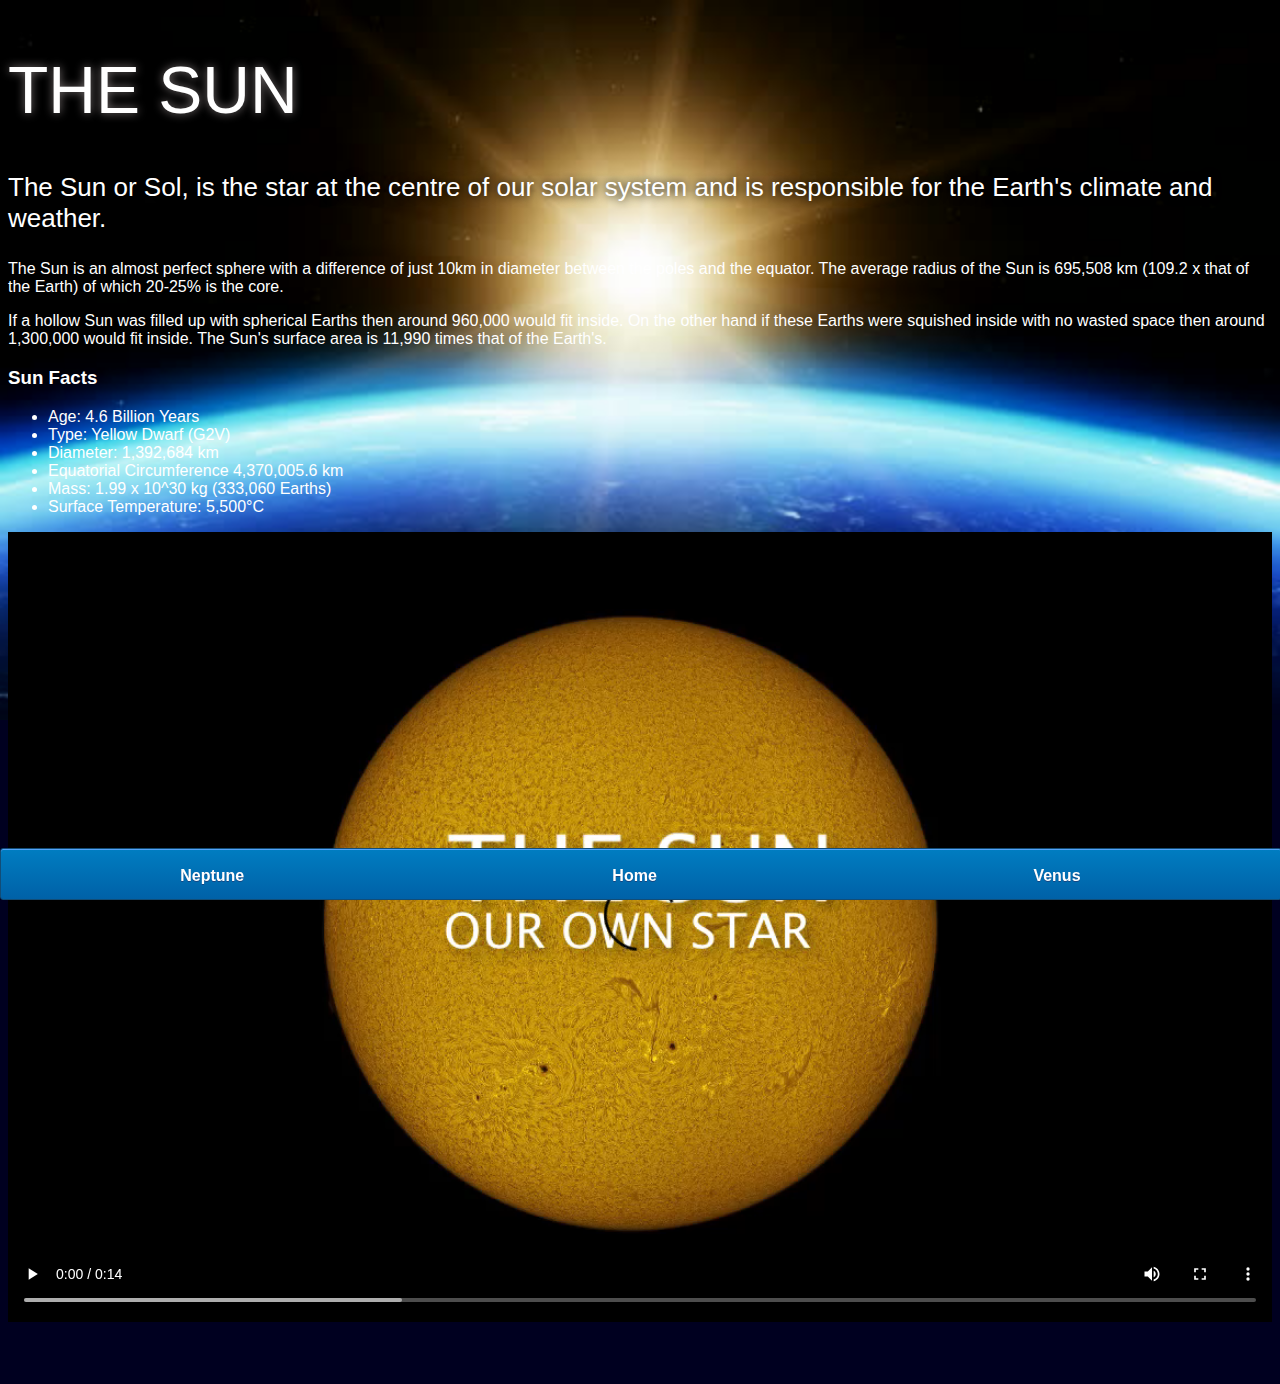
==== sun.html @ af83f0f1 "Module 5 Assessment 1 submission" ====
<!DOCTYPE html>
<html>
    <head>
        <title>Solar System</title>
        <link rel="stylesheet" href="style-pages.css"/>
    </head>
    <body>
        <div id="main">
            <div id="content">
                <h1>The Sun</h1>
                <p class="intro">
                    The Sun or Sol, is the star at the centre of our solar system and is responsible for the Earth's climate and weather. 
                </p>             

                <p>
                    The Sun is an almost perfect sphere with a difference of just 10km in diameter between the poles and the equator. The average radius of the Sun is 695,508 km (109.2 x that of the Earth) of which 20-25% is the core.
                </p>
                <p>
                    If a hollow Sun was filled up with spherical Earths then around 960,000 would fit inside. On the other hand if these Earths were squished inside with no wasted space then around 1,300,000 would fit inside. The Sun's surface area is 11,990 times that of the Earth's.
                </p>

                <h3>Sun Facts</h3>
                <ul>
                    <li>Age:	4.6 Billion Years</li>
                    <li>Type:	Yellow Dwarf (G2V)</li>
                    <li>Diameter:	1,392,684 km</li>
                    <li>Equatorial Circumference	4,370,005.6 km</li>
                    <li>Mass:	1.99 x 10^30 kg (333,060 Earths)</li>
                    <li>Surface Temperature:	5,500°C</li>
                </ul>

                <video id="video" controls>
                    <source src="videos/sun-video.mp4" type="video/mp4">
                </video>

                </div>
                <div id="tabs-bottom">
                    <a href="neptune.html">Neptune</a>
                    <a href="index.html">Home</a>
                    <a href="venus.html">Venus</a>
            </div>
            
        </div>
    </body>
</html>
---- style-pages.css ----
body{
    margin: 0;
    padding: 0;
    width: 100%;
    background-color: #000020;
    font-family: sans-serif;
    background-image: url('images/earth-sunrise.jpg');
    background-repeat: no-repeat;
    background-size: 100%;
    color: #ffffff;

}

h1{
    font-weight: 100;
    font-size: 66px;
    text-shadow: 0 0 10px #7c7575;
    text-transform: uppercase;
}

p.intro{
    font-size: 26px;
    font-weight: 200;
    text-shadow: 0 0 10px #000000;
}

#content{
    margin-bottom: 50px;
    padding: 8px;
}

#video{
    width: 100%;
}


/*==================== BOTTOM TABS ====================*/

#tabs-bottom{
    position: fixed;
    bottom: 0;
    left: 0;
    z-index: 500;
    display: inline-block;
    width: 100%;
    height: 50px;

    box-shadow: inset 0px 1px 0px 0px #54a3f7;
    background: linear-gradient(#007dc1, #0061a7);
    border-radius: 3px;
    border: 1px solid #124d77;

}

#tabs-bottom a{
    float: left;
    display: block;
    width: 33%;
    height: 35px;
    font-weight: 700;
    color: white;
    text-align: center;
    text-decoration: none;
    text-shadow: 0px 1px 0px #154682;
    padding-top: 18px;
}
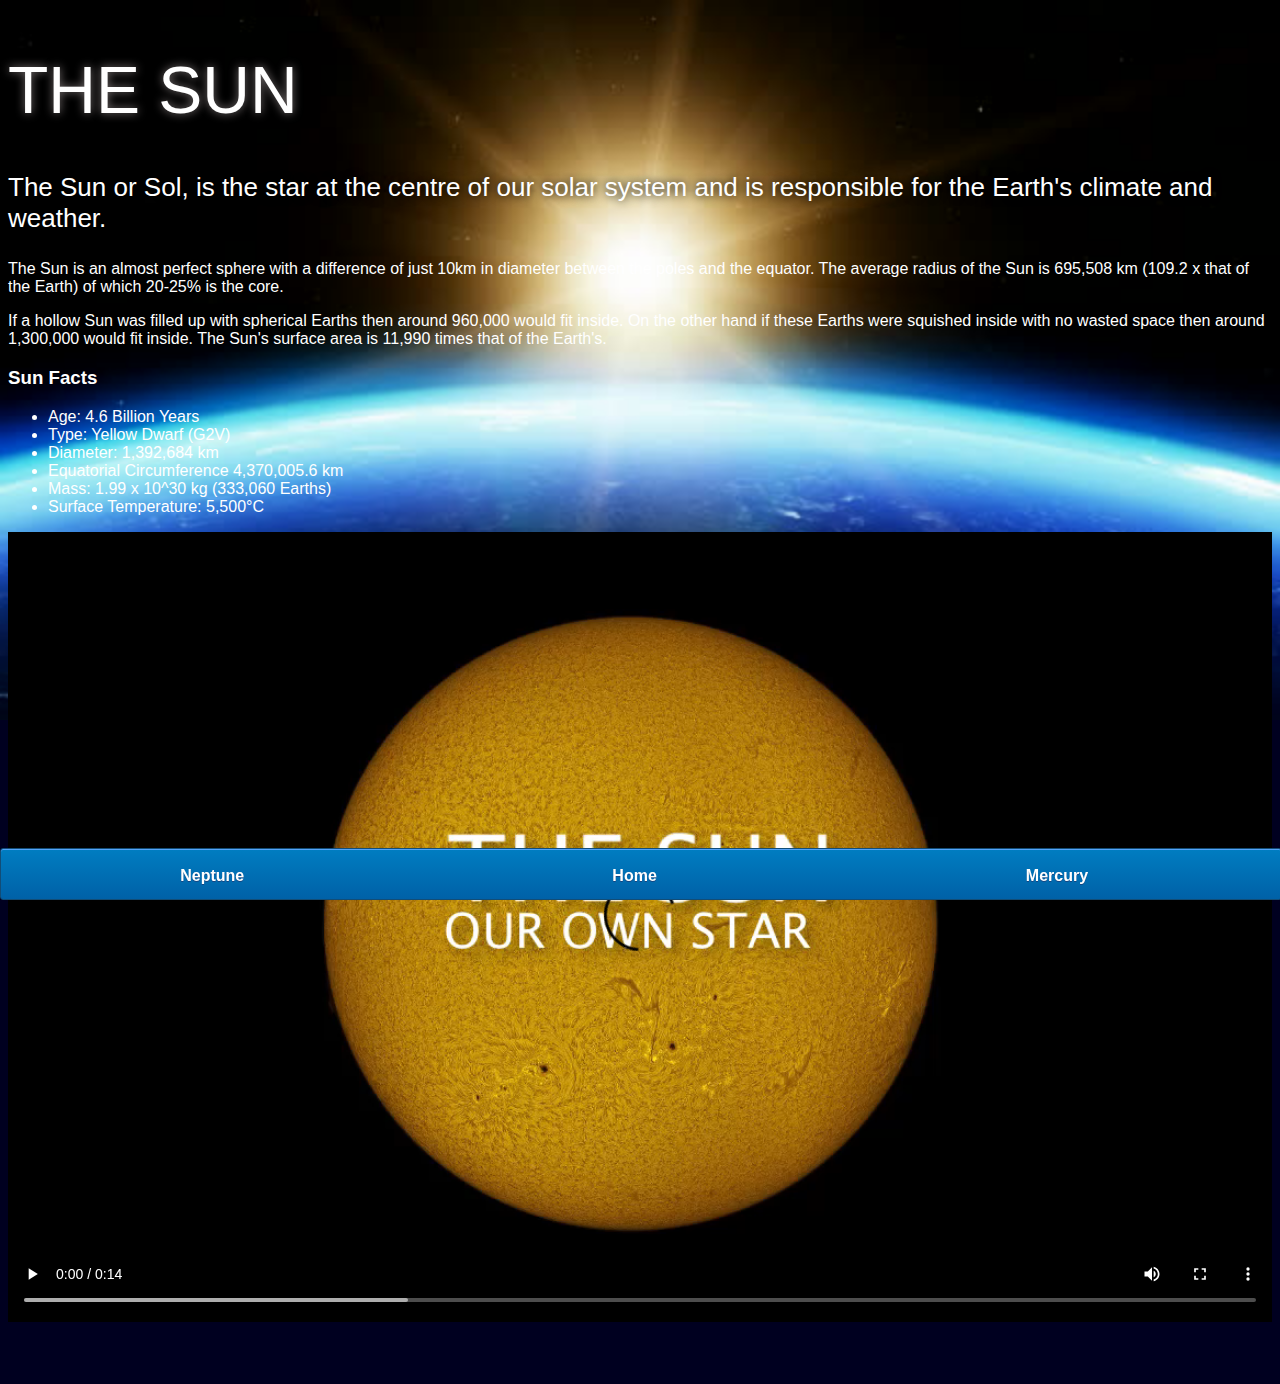
==== commit 2f459caf: "Updated sun.html" ====
--- a/sun.html
+++ b/sun.html
@@ -37,7 +37,7 @@
                 <div id="tabs-bottom">
                     <a href="neptune.html">Neptune</a>
                     <a href="index.html">Home</a>
-                    <a href="venus.html">Venus</a>
+                    <a href="mercury.html">Mercury</a>
             </div>
             
         </div>
